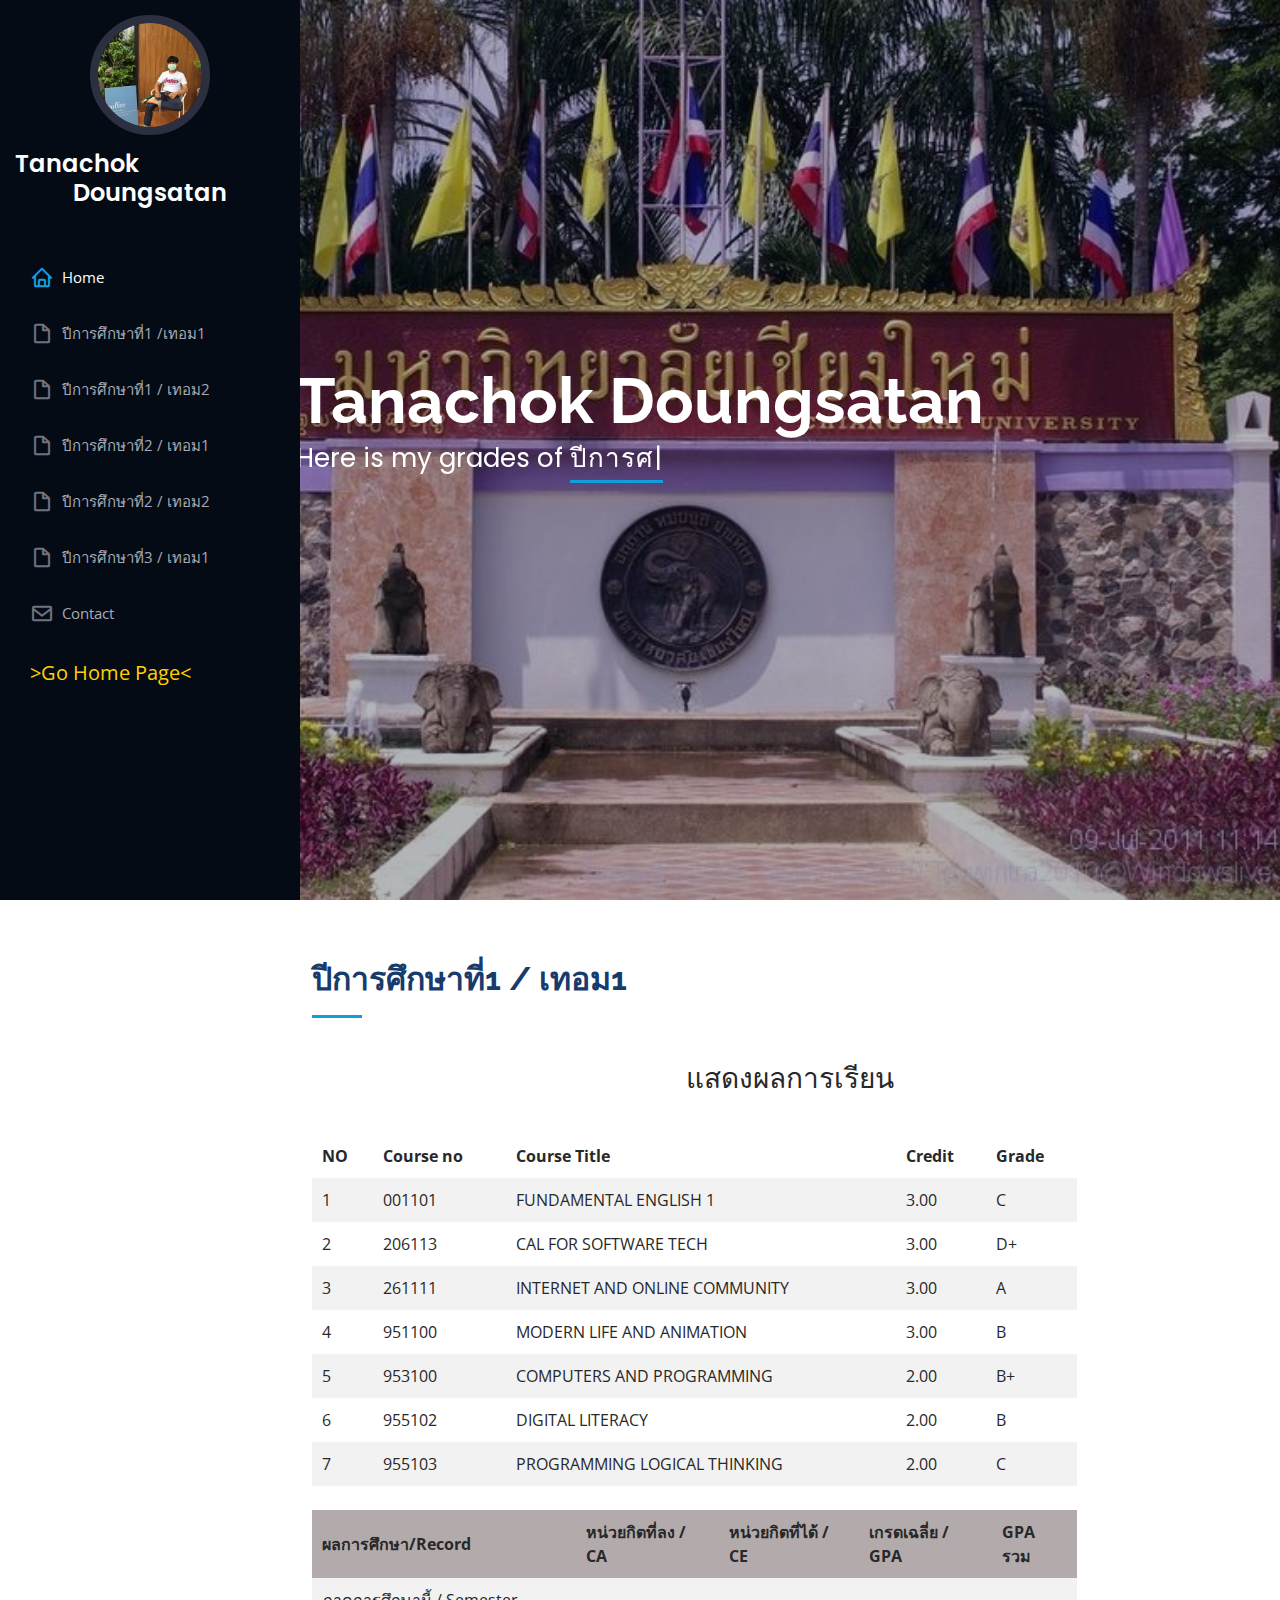
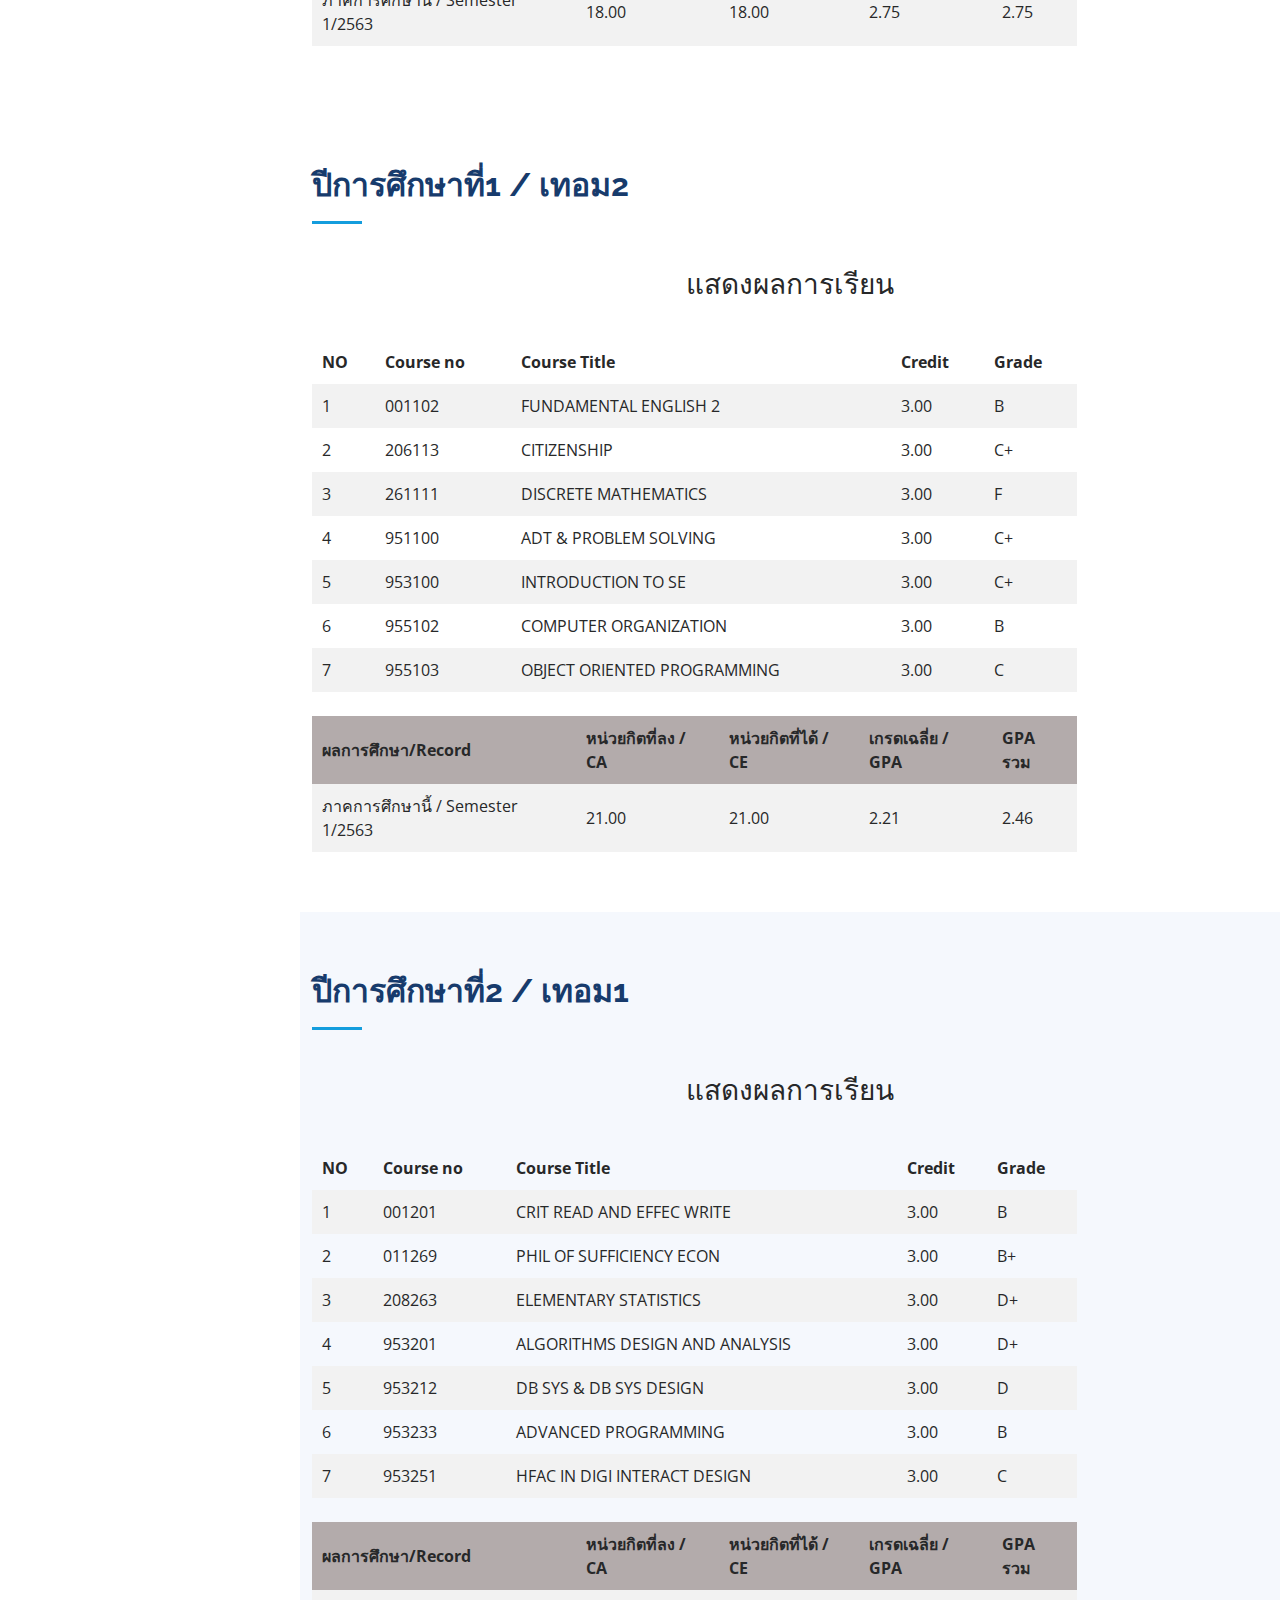
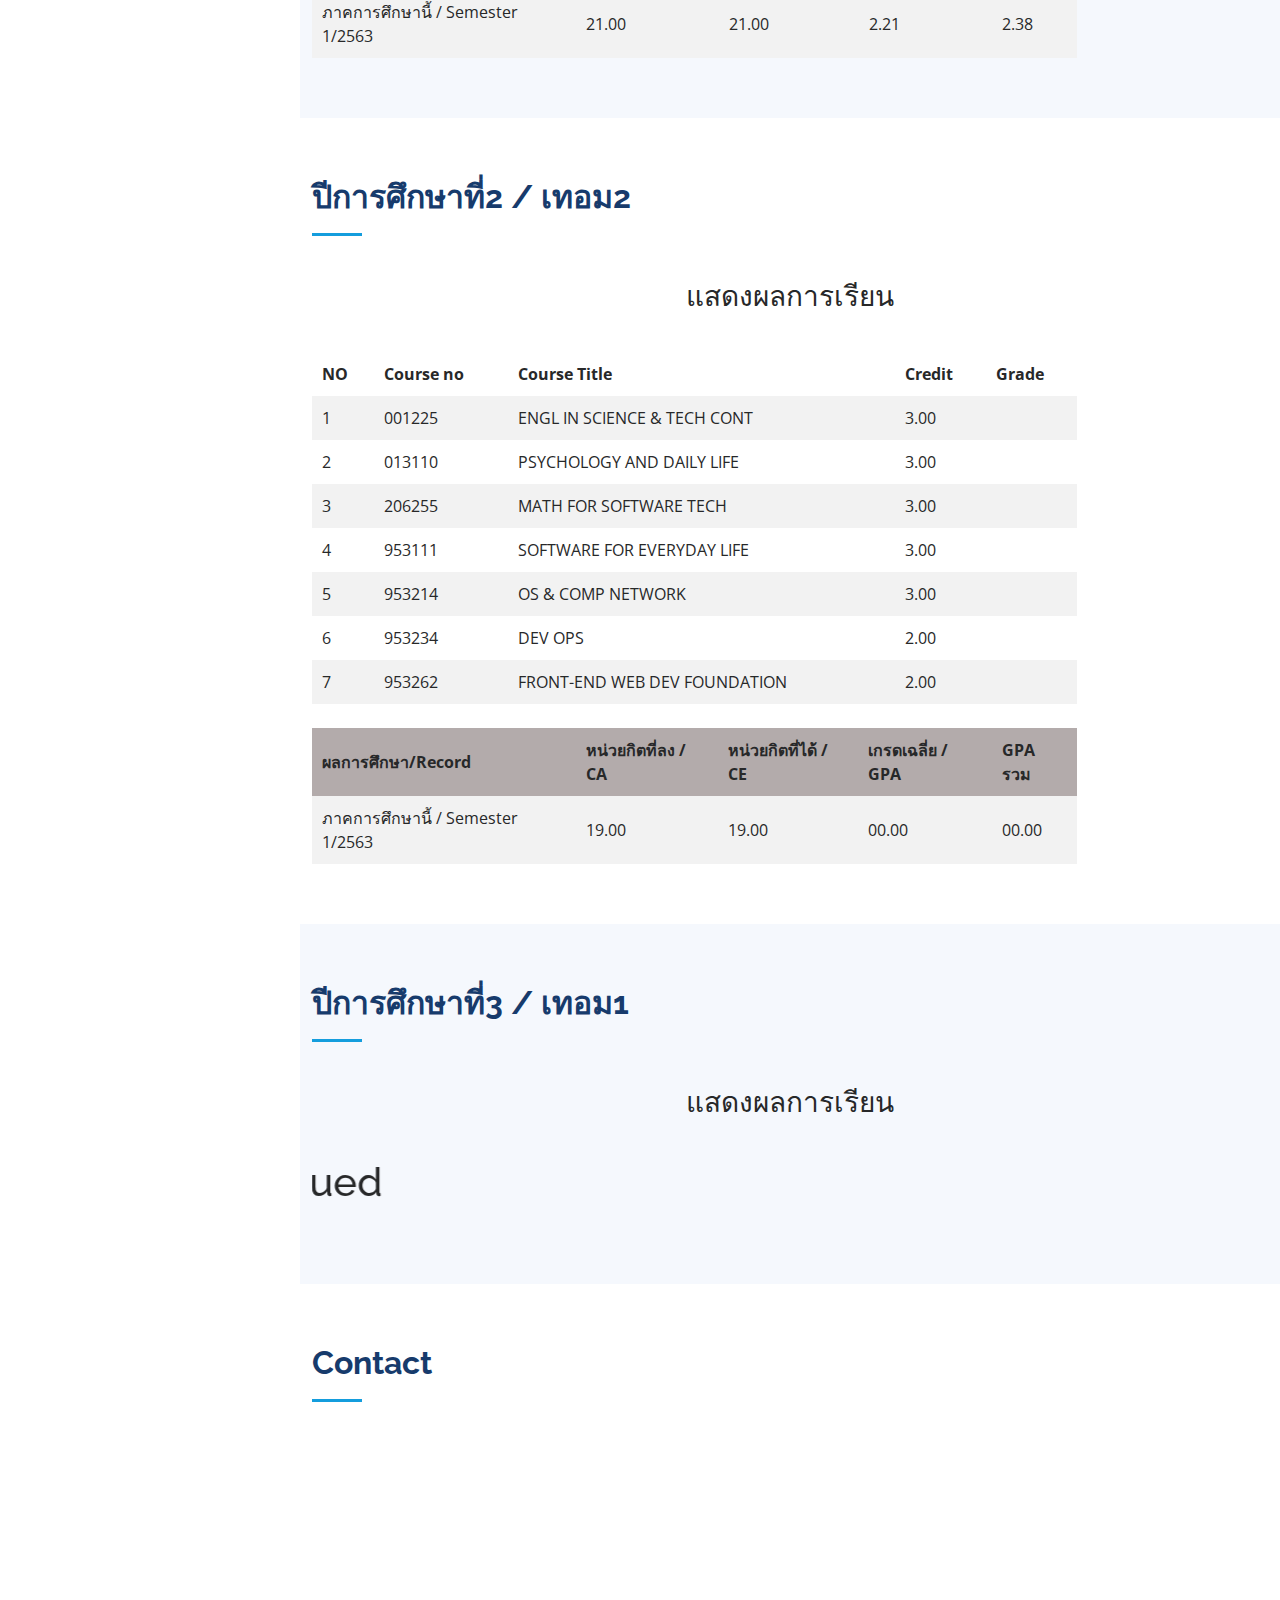
==== profile1/index.html @ 2e14b710 "add profile1" ====
<!DOCTYPE html>
<html lang="en">

<head>
  <meta charset="utf-8">
  <meta content="width=device-width, initial-scale=1.0" name="viewport">

  <title>Student grade</title>
  <meta content="" name="description">
  <meta content="" name="keywords">

  <!-- Favicons -->
  <link href="/Chiang_Mai_University.svg.png" rel="icon">
  <link href="assets/img/apple-touch-icon.png" rel="apple-touch-icon">

  <!-- Google Fonts -->
  <link href="https://fonts.googleapis.com/css?family=Open+Sans:300,300i,400,400i,600,600i,700,700i|Raleway:300,300i,400,400i,500,500i,600,600i,700,700i|Poppins:300,300i,400,400i,500,500i,600,600i,700,700i" rel="stylesheet">

  <!-- Vendor CSS Files -->
  <link href="assets/vendor/aos/aos.css" rel="stylesheet">
  <link href="assets/vendor/bootstrap/css/bootstrap.min.css" rel="stylesheet">
  <link href="assets/vendor/bootstrap-icons/bootstrap-icons.css" rel="stylesheet">
  <link href="assets/vendor/boxicons/css/boxicons.min.css" rel="stylesheet">
  <link href="assets/vendor/glightbox/css/glightbox.min.css" rel="stylesheet">
  <link href="assets/vendor/swiper/swiper-bundle.min.css" rel="stylesheet">

  <!-- Template Main CSS File -->
  <link href="assets/css/style.css" rel="stylesheet">



  
</head>

<body>


  <i class="bi bi-list mobile-nav-toggle d-xl-none"></i>

  <!-- ======= Header ======= -->
  <header id="header">
    <div class="d-flex flex-column">
      <div class="profile">
        <img src="/poom.jpeg" alt="" class="img-fluid rounded-circle">
        <h1 class="text-light"><a href="index.html">Tanachok Doungsatan</a></h1>
        <div class="social-links mt-3 text-center">
         
        </div>
      </div>

      <nav id="navbar" class="nav-menu navbar">
        <ul>
          <li><a href="#hero" class="nav-link scrollto active"><i class="bx bx-home"></i> <span>Home</span></a></li>
          <li><a href="#t1" class="nav-link scrollto"><i class="bx bx-file-blank"></i> <span>ปีการศึกษาที่1 /เทอม1 </span></a></li>
          <li><a href="#t2" class="nav-link scrollto"><i class="bx bx-file-blank"></i> <span>ปีการศึกษาที่1 / เทอม2</span></a></li>
          <li><a href="#t3" class="nav-link scrollto"><i class="bx bx-file-blank"></i> <span>ปีการศึกษาที่2 / เทอม1</span></a></li>
          <li><a href="#t4" class="nav-link scrollto"><i class="bx bx-file-blank"></i> <span>ปีการศึกษาที่2 / เทอม2</span></a></li>
          <li><a href="#t5" class="nav-link scrollto"><i class="bx bx-file-blank"></i> <span>ปีการศึกษาที่3 / เทอม1</span></a></li>

          <li><a href="#contact" class="nav-link scrollto"><i class="bx bx-envelope"></i> <span>Contact</span></a></li>
          <li><a href="/home.html" class="nav-link scrollto"></i> <span class="home">>Go Home Page< </span></a></li>

        </ul>
      </nav><!-- .nav-menu -->
    </div>
  </header><!-- End Header -->

  <!-- ======= Hero Section ======= -->
  <section id="hero" class="d-flex flex-column justify-content-center align-items-center">
    <div class="hero-container" data-aos="fade-in">

      <h1>Tanachok Doungsatan</h1>
      <p>Here is my grades of  <span class="typed" data-typed-items="ปีการศึกษาที่1 / เทอม1, ปีการศึกษาที่1 / เทอม2, ปีการศึกษาที่2 / เทอม1, ปีการศึกษาที่2 / เทอม2 , ปีการศึกษาที่3 / เทอม1"></span></p>
    </div>
  </section><!-- End Hero -->

  <main id="main">

    <!-- =======  Section ======= -->
    <section id="t1" class="about">
      <div class="container">

        <div class="section-title">
          <h2>ปีการศึกษาที่1 / เทอม1</h2>
          <br>
          <h3 class="h33" >แสดงผลการเรียน
          </h3>
        </div>

        <table>
          <tr>
            <th>NO</th>
            <th>Course no	</th>
            <th>Course Title</th>
            <th>Credit</th>
            <th>Grade</th>
          </tr>
          <tr>
            <td>1</td>
            <td>001101</td>
            <td>FUNDAMENTAL ENGLISH 1	</td>
            <td>3.00</td>
            <td>C</td>
          </tr>
          <tr>
            <td>2</td>
            <td>206113</td>
            <td>CAL FOR SOFTWARE TECH	</td>
            <td>3.00</td>
            <td>D+</td>
          </tr>
          <tr>
            <td>3</td>
            <td>261111</td>
            <td>INTERNET AND ONLINE COMMUNITY	</td>
            <td>3.00</td>
            <td>A</td>
          </tr>
          <tr>
            <td>4</td>
            <td>951100</td>
            <td>MODERN LIFE AND ANIMATION	</td>
            <td>3.00</td>
            <td>B</td>
          </tr>
          <tr>
            <td>5</td>
            <td>953100</td>
            <td>COMPUTERS AND PROGRAMMING	</td>
            <td>2.00</td>
            <td>B+</td>
          </tr>
          <tr>
            <td>6</td>
            <td>955102</td>
            <td>DIGITAL LITERACY	</td>
            <td>2.00</td>
            <td>B</td>
          </tr>
          <tr>
            <td>7</td>
            <td>955103</td>
            <td>PROGRAMMING LOGICAL THINKING	</td>
            <td>2.00</td>
            <td>C</td>
          </tr>
          
        
          </tr>
        </table>
        <br>
        <table class="table1">
          <tr class="tr1" >
          
            <th>ผลการศึกษา/Record</th>
            <th>หน่วยกิตที่ลง / CA</th>
            <th>หน่วยกิตที่ได้ / CE</th>
            <th>เกรดเฉลี่ย / GPA</th>
            <th>GPA รวม</th>
            </tr>
            <tr>
              <td>ภาคการศึกษานี้ / Semester 1/2563 </td>
              <td>18.00	</td>
              <td>18.00	</td>
              <td>2.75</td>
              <td>2.75</td>
            </tr>
        </table>
        </div>

      </div>
    </section><!-- End About Section -->

    

    

    <!-- ======= term 2 Section ======= -->
    <section id="t2" class="resume">
      <div class="container">

        
        <div class="section-title">
          <h2>ปีการศึกษาที่1 / เทอม2</h2>
          <br>
          <h3 class="h33" >แสดงผลการเรียน
          </h3>
        </div>

        <table>
          <tr>
            <th>NO</th>
            <th>Course no	</th>
            <th>Course Title</th>
            <th>Credit</th>
            <th>Grade</th>
          </tr>
          <tr>
            <td>1</td>
            <td>001102</td>
            <td>FUNDAMENTAL ENGLISH 2	</td>
            <td>3.00</td>
            <td>B</td>
          </tr>
          <tr>
            <td>2</td>
            <td>206113</td>
            <td>CITIZENSHIP</td>
            <td>3.00</td>
            <td>C+</td>
          </tr>
          <tr>
            <td>3</td>
            <td>261111</td>
            <td>DISCRETE MATHEMATICS</td>
            <td>3.00</td>
            <td>F</td>
          </tr>
          <tr>
            <td>4</td>
            <td>951100</td>
            <td>ADT & PROBLEM SOLVING	</td>
            <td>3.00</td>
            <td>C+</td>
          </tr>
          <tr>
            <td>5</td>
            <td>953100</td>
            <td>INTRODUCTION TO SE		</td>
            <td>3.00</td>
            <td>C+</td>
          </tr>
          <tr>
            <td>6</td>
            <td>955102</td>
            <td>COMPUTER ORGANIZATION		</td>
            <td>3.00</td>
            <td>B</td>
          </tr>
          <tr>
            <td>7</td>
            <td>955103</td>
            <td>OBJECT ORIENTED PROGRAMMING		</td>
            <td>3.00</td>
            <td>C</td>
          </tr>
          
        
          </tr>
        </table>
        <br>
        <table class="table1">
          <tr class="tr1" >
          
            <th>ผลการศึกษา/Record</th>
            <th>หน่วยกิตที่ลง / CA</th>
            <th>หน่วยกิตที่ได้ / CE</th>
            <th>เกรดเฉลี่ย / GPA</th>
            <th>GPA รวม</th>
            </tr>
            <tr>
              <td>ภาคการศึกษานี้ / Semester 1/2563 </td>
              <td>21.00	</td>
              <td>21.00	</td>
              <td>2.21</td>
              <td>2.46</td>
            </tr>
        </table>
        </div>

      </div>
    </section><!-- End Resume Section -->

    <!-- ======= term1/ sc2 Section ======= -->
    <section id="t3" class="portfolio section-bg">
      <div class="container">

        <div class="section-title">
          <h2>ปีการศึกษาที่2 / เทอม1</h2>
          <br>
          <h3 class="h33" >แสดงผลการเรียน
          </h3>
        </div>

        <table>
          <tr>
            <th>NO</th>
            <th>Course no	</th>
            <th>Course Title</th>
            <th>Credit</th>
            <th>Grade</th>
          </tr>
          <tr>
            <td>1</td>
            <td>001201</td>
            <td>CRIT READ AND EFFEC WRITE	</td>
            <td>3.00</td>
            <td>B</td>
          </tr>
          <tr>
            <td>2</td>
            <td>011269</td>
            <td>PHIL OF SUFFICIENCY ECON		</td>
            <td>3.00</td>
            <td>B+</td>
          </tr>
          <tr>
            <td>3</td>
            <td>208263</td>
            <td>ELEMENTARY STATISTICS		</td>
            <td>3.00</td>
            <td>D+</td>
          </tr>
          <tr>
            <td>4</td>
            <td>953201</td>
            <td>ALGORITHMS DESIGN AND ANALYSIS		</td>
            <td>3.00</td>
            <td>D+</td>
          </tr>
          <tr>
            <td>5</td>
            <td>953212</td>
            <td>DB SYS & DB SYS DESIGN	</td>
            <td>3.00</td>
            <td>D</td>
          </tr>
          <tr>
            <td>6</td>
            <td>953233</td>
            <td>ADVANCED PROGRAMMING		</td>
            <td>3.00</td>
            <td>B</td>
          </tr>
          <tr>
            <td>7</td>
            <td>953251</td>
            <td>HFAC IN DIGI INTERACT DESIGN		</td>
            <td>3.00</td>
            <td>C</td>
          </tr>
          
        
          </tr>
        </table>
        <br>
        <table class="table1">
          <tr class="tr1" >
          
            <th>ผลการศึกษา/Record</th>
            <th>หน่วยกิตที่ลง / CA</th>
            <th>หน่วยกิตที่ได้ / CE</th>
            <th>เกรดเฉลี่ย / GPA</th>
            <th>GPA รวม</th>
            </tr>
            <tr>
              <td>ภาคการศึกษานี้ / Semester 1/2563 </td>
              <td>21.00	</td>
              <td>21.00	</td>
              <td>2.21</td>
              <td>2.38</td>
            </tr>
        </table>
        </div>

      </div>
    </section><!-- End Portfolio Section -->

    <!-- ======= team2 / sc2 Section ======= -->
    <section id="t4" class="services">
      <div class="container">

        <div class="section-title">
          <h2>ปีการศึกษาที่2 / เทอม2</h2>
          <br>
          <h3 class="h33" >แสดงผลการเรียน
          </h3>
        </div>

        <table>
          <tr>
            <th>NO</th>
            <th>Course no	</th>
            <th>Course Title</th>
            <th>Credit</th>
            <th>Grade</th>
          </tr>
          <tr>
            <td>1</td>
            <td>001225</td>
            <td>ENGL IN SCIENCE & TECH CONT		</td>
            <td>3.00</td>
            <td></td>
          </tr>
          <tr>
            <td>2</td>
            <td>013110</td>
            <td>PSYCHOLOGY AND DAILY LIFE		</td>
            <td>3.00</td>
            <td></td>
          </tr>
          <tr>
            <td>3</td>
            <td>206255</td>
            <td>MATH FOR SOFTWARE TECH		</td>
            <td>3.00</td>
            <td></td>
          </tr>
          <tr>
            <td>4</td>
            <td>953111	</td>
            <td>SOFTWARE FOR EVERYDAY LIFE		</td>
            <td>3.00</td>
            <td></td>
          </tr>
          <tr>
            <td>5</td>
            <td>953214	</td>
            <td>OS & COMP NETWORK		</td>
            <td>3.00</td>
            <td></td>
          </tr>
          <tr>
            <td>6</td>
            <td>953234	</td>
            <td>DEV OPS		</td>
            <td>2.00</td>
            <td></td>
          </tr>
          <tr>
            <td>7</td>
            <td>953262</td>
            <td>FRONT-END WEB DEV FOUNDATION		</td>
            <td>2.00</td>
            <td></td>
          </tr>
          
        
          </tr>
        </table>
        <br>
        <table class="table1">
          <tr class="tr1" >
          
            <th>ผลการศึกษา/Record</th>
            <th>หน่วยกิตที่ลง / CA</th>
            <th>หน่วยกิตที่ได้ / CE</th>
            <th>เกรดเฉลี่ย / GPA</th>
            <th>GPA รวม</th>
            </tr>
            <tr>
              <td>ภาคการศึกษานี้ / Semester 1/2563 </td>
              <td>19.00	</td>
              <td>19.00	</td>
              <td>00.00</td>
              <td>00.00</td>
            </tr>
        </table>




        </div>


      </div>
    </section><!-- End Services Section -->

    <!-- ======= Testimonials Section ======= -->
    <section id="t5" class="testimonials section-bg">
      <div class="container">

        <div class="section-title">
          <h2>ปีการศึกษาที่3 / เทอม1</h2>
          <br>
          <h3 class="h33" >แสดงผลการเรียน
          </h3>
        </div>

        <h1>
          <marquee direction="right">To Be Continued</marquee> 

        </h1>




        </div>        



      </div>
    </section><!-- End Testimonials Section -->

    <!-- ======= Contact Section ======= -->
    <section id="contact" class="contact">
      <div class="container">

        <div class="section-title">
          <h2>Contact</h2>
        </div>

        <div class="row" data-aos="fade-in">

          <div class="col-lg-5 d-flex align-items-stretch">
            <div class="info">
              <div class="address">
                <i class="bi bi-geo-alt"></i>
                <h4>Location:</h4>
                <p>22 หมู่ 9 ตำบล บ้านกลาง อ.เมือง จ.ลำพูน</p>
              </div>

              <div class="email">
                <i class="bi bi-envelope"></i>
                <h4>Email:</h4>
                <p>scarmanpoom@gmail.com</p>
              </div>

              <div class="phone">
                <i class="bi bi-phone"></i>
                <h4>Call:</h4>
                <p>090-3290163</p>
             

          </div>

          <div class="col-lg-7 mt-5 mt-lg-0 d-flex align-items-stretch">
            <form action="forms/contact.php" method="post" role="form" class="php-email-form">
              <div class="row">
                <div class="form-group col-md-6">
                  <label for="name">Your Name</label>
                  <input type="text" name="name" class="form-control" id="name" required>
                </div>
                <div class="form-group col-md-6">
                  <label for="name">Your Email</label>
                  <input type="email" class="form-control" name="email" id="email" required>
                </div>
              </div>
              <div class="form-group">
                <label for="name">Subject</label>
                <input type="text" class="form-control" name="subject" id="subject" required>
              </div>
              <div class="form-group">
                <label for="name">Message</label>
                <textarea class="form-control" name="message" rows="10" required></textarea>
              </div>
              <div class="my-3">
                <div class="loading">Loading</div>
                <div class="error-message"></div>
                <div class="sent-message">Your message has been sent. Thank you!</div>
              </div>
              <div class="text-center"><button type="submit">Send Message</button></div>
            </form>
          </div>

        </div>
        </div>

      </div>
    </section><!-- End Contact Section -->

  </main><!-- End #main -->

  <!-- ======= Footer ======= -->
  <footer id="footer">
    <div class="container">
      
      
    </div>
  </footer><!-- End  Footer -->

  <a href="#" class="back-to-top d-flex align-items-center justify-content-center"><i class="bi bi-arrow-up-short"></i></a>

  <!-- Vendor JS Files -->
  <script src="assets/vendor/purecounter/purecounter.js"></script>
  <script src="assets/vendor/aos/aos.js"></script>
  <script src="assets/vendor/bootstrap/js/bootstrap.bundle.min.js"></script>
  <script src="assets/vendor/glightbox/js/glightbox.min.js"></script>
  <script src="assets/vendor/isotope-layout/isotope.pkgd.min.js"></script>
  <script src="assets/vendor/swiper/swiper-bundle.min.js"></script>
  <script src="assets/vendor/typed.js/typed.min.js"></script>
  <script src="assets/vendor/waypoints/noframework.waypoints.js"></script>
  <script src="assets/vendor/php-email-form/validate.js"></script>

  <!-- Template Main JS File -->
  <script src="assets/js/main.js"></script>

</body>

</html>
---- profile1/assets/css/style.css ----
/**
* Template Name: iPortfolio - v3.7.0
* Template URL: https://bootstrapmade.com/iportfolio-bootstrap-portfolio-websites-template/
* Author: BootstrapMade.com
* License: https://bootstrapmade.com/license/
*/

/*--------------------------------------------------------------
# General
--------------------------------------------------------------*/
body {
  font-family: "Open Sans", sans-serif;
  color: #272829;
}

a {
  color: #149ddd;
  text-decoration: none;
}

a:hover {
  color: #37b3ed;
  text-decoration: none;
}

h1, h2, h3, h4, h5, h6 {
  font-family: "Raleway", sans-serif;
}

/*--------------------------------------------------------------
# Back to top button
--------------------------------------------------------------*/
.back-to-top {
  position: fixed;
  visibility: hidden;
  opacity: 0;
  right: 15px;
  bottom: 15px;
  z-index: 996;
  background: #149ddd;
  width: 40px;
  height: 40px;
  border-radius: 50px;
  transition: all 0.4s;
}
.back-to-top i {
  font-size: 28px;
  color: #fff;
  line-height: 0;
}
.back-to-top:hover {
  background: #2eafec;
  color: #fff;
}
.back-to-top.active {
  visibility: visible;
  opacity: 1;
}

/*--------------------------------------------------------------
# Header
--------------------------------------------------------------*/
.home{
  color: rgb(255, 208, 0);
  font-size: 20px;
}
#header {
  position: fixed;
  top: 0;
  left: 0;
  bottom: 0;
  width: 300px;
  transition: all ease-in-out 0.5s;
  z-index: 9997;
  transition: all 0.5s;
  padding: 0 15px;
  background: #040b14;
  overflow-y: auto;
}
#header .profile img {
  margin: 15px auto;
  display: block;
  width: 120px;
  border: 8px solid #2c2f3f;
}
#header .profile h1 {
  font-size: 24px;
  margin: 0;
  padding: 0;
  font-weight: 600;
  -moz-text-align-last: center;
  text-align-last: center;
  font-family: "Poppins", sans-serif;
}
#header .profile h1 a, #header .profile h1 a:hover {
  color: #fff;
  text-decoration: none;
}
#header .profile .social-links a {
  font-size: 18px;
  display: inline-block;
  background: #212431;
  color: #fff;
  line-height: 1;
  padding: 8px 0;
  margin-right: 4px;
  border-radius: 50%;
  text-align: center;
  width: 36px;
  height: 36px;
  transition: 0.3s;
}
#header .profile .social-links a:hover {
  background: #149ddd;
  color: #fff;
  text-decoration: none;
}

#main {
  margin-left: 300px;
}

@media (max-width: 1199px) {
  #header {
    left: -300px;
  }

  #main {
    margin-left: 0;
  }
}
/*--------------------------------------------------------------
# Navigation Menu
--------------------------------------------------------------*/
/* Desktop Navigation */
.nav-menu {
  padding: 30px 0 0 0;
}
.nav-menu * {
  margin: 0;
  padding: 0;
  list-style: none;
}
.nav-menu > ul > li {
  position: relative;
  white-space: nowrap;
}
.nav-menu a, .nav-menu a:focus {
  display: flex;
  align-items: center;
  color: #a8a9b4;
  padding: 12px 15px;
  margin-bottom: 8px;
  transition: 0.3s;
  font-size: 15px;
}
.nav-menu a i, .nav-menu a:focus i {
  font-size: 24px;
  padding-right: 8px;
  color: #6f7180;
}
.nav-menu a:hover, .nav-menu .active, .nav-menu .active:focus, .nav-menu li:hover > a {
  text-decoration: none;
  color: #fff;
}
.nav-menu a:hover i, .nav-menu .active i, .nav-menu .active:focus i, .nav-menu li:hover > a i {
  color: #149ddd;
}

/* Mobile Navigation */
.mobile-nav-toggle {
  position: fixed;
  right: 15px;
  top: 15px;
  z-index: 9998;
  border: 0;
  font-size: 24px;
  transition: all 0.4s;
  outline: none !important;
  background-color: #149ddd;
  color: #fff;
  width: 40px;
  height: 40px;
  display: inline-flex;
  align-items: center;
  justify-content: center;
  line-height: 0;
  border-radius: 50px;
  cursor: pointer;
}

.mobile-nav-active {
  overflow: hidden;
}
.mobile-nav-active #header {
  left: 0;
}

/*--------------------------------------------------------------
# Hero Section
--------------------------------------------------------------*/
#hero {
  width: 100%;
  height: 100vh;
  background: url("/profile2/assets/img/มช.2.jpg") ;
  background-size: cover;
}
#hero:before {
  content: "";
  background: rgba(5, 13, 24, 0.3);
  position: absolute;
  bottom: 0;
  top: 0;
  left: 0;
  right: 0;
  z-index: 1;
}
#hero .hero-container {
  position: relative;
  z-index: 2;
  min-width: 300px;

}
#hero h1 {
  margin: 0 0 10px 0;
  font-size: 64px;
  font-weight: 700;
  line-height: 56px;
  color: #fff;
}
#hero p {
  color: #fff;
  margin-bottom: 50px;
  font-size: 26px;
  font-family: "Poppins", sans-serif;
}
#hero p span {
  color: #fff;
  padding-bottom: 4px;
  letter-spacing: 1px;
  border-bottom: 3px solid #149ddd;
}
@media (min-width: 1024px) {
  #hero {
    background-attachment: fixed;
  }
}
@media (max-width: 768px) {
  #hero h1 {
    font-size: 28px;
    line-height: 36px;
  }
  #hero h2 {
    font-size: 18px;
    line-height: 24px;
    margin-bottom: 30px;
  }
}

/*--------------------------------------------------------------
# Sections General
--------------------------------------------------------------*/
section {
  padding: 60px 0;
  overflow: hidden;
}

.section-bg {
  background: #f5f8fd;
}

.section-title {
  padding-bottom: 30px;
}
.section-title h2 {
  font-size: 32px;
  font-weight: bold;
  margin-bottom: 20px;
  padding-bottom: 20px;
  position: relative;
  color: #173b6c;
}
.section-title h2::after {
  content: "";
  position: absolute;
  display: block;
  width: 50px;
  height: 3px;
  background: #149ddd;
  bottom: 0;
  left: 0;
}
.section-title p {
  margin-bottom: 0;
}

/*--------------------------------------------------------------
# About
--------------------------------------------------------------*/
.h33{
  text-align: center;
}
.table1{
  border-collapse: collapse;
  width: 80%;
  
}
.tr1{
  background-color: #b3abab;
}
table {
  border-collapse: collapse;
  width: 80%;
}

th, td {
  text-align: left;
  padding: 10px;
}
tr:nth-child(even){background-color: #f2f2f2}

.about .content h3 {
  font-weight: 700;
  font-size: 26px;
  color: #173b6c;
}
.about .content ul {
  list-style: none;
  padding: 0;
}
.about .content ul li {
  margin-bottom: 20px;
  display: flex;
  align-items: center;
}
.about .content ul strong {
  margin-right: 10px;
}
.about .content ul i {
  font-size: 16px;
  margin-right: 5px;
  color: #149ddd;
  line-height: 0;
}
.about .content p:last-child {
  margin-bottom: 0;
}

/*--------------------------------------------------------------
# Facts
--------------------------------------------------------------*/
.facts {
  padding-bottom: 30px;
}
.facts .count-box {
  padding: 30px;
  width: 100%;
}
.facts .count-box i {
  display: block;
  font-size: 44px;
  color: #149ddd;
  float: left;
  line-height: 0;
}
.facts .count-box span {
  font-size: 48px;
  line-height: 40px;
  display: block;
  font-weight: 700;
  color: #050d18;
  margin-left: 60px;
}
.facts .count-box p {
  padding: 15px 0 0 0;
  margin: 0 0 0 60px;
  font-family: "Raleway", sans-serif;
  font-size: 14px;
  color: #122f57;
}
.facts .count-box a {
  font-weight: 600;
  display: block;
  margin-top: 20px;
  color: #122f57;
  font-size: 15px;
  font-family: "Poppins", sans-serif;
  transition: ease-in-out 0.3s;
}
.facts .count-box a:hover {
  color: #1f5297;
}

/*--------------------------------------------------------------
# Akills
--------------------------------------------------------------*/
.skills .progress {
  height: 60px;
  display: block;
  background: none;
  border-radius: 0;
}
.skills .progress .skill {
  padding: 0;
  margin: 0 0 6px 0;
  text-transform: uppercase;
  display: block;
  font-weight: 600;
  font-family: "Poppins", sans-serif;
  color: #050d18;
}
.skills .progress .skill .val {
  float: right;
  font-style: normal;
}
.skills .progress-bar-wrap {
  background: #dce8f8;
  height: 10px;
}
.skills .progress-bar {
  width: 1px;
  height: 10px;
  transition: 0.9s;
  background-color: #149ddd;
}

/*--------------------------------------------------------------
# Resume
--------------------------------------------------------------*/
.resume .resume-title {
  font-size: 26px;
  font-weight: 700;
  margin-top: 20px;
  margin-bottom: 20px;
  color: #050d18;
}
.resume .resume-item {
  padding: 0 0 20px 20px;
  margin-top: -2px;
  border-left: 2px solid #1f5297;
  position: relative;
}
.resume .resume-item h4 {
  line-height: 18px;
  font-size: 18px;
  font-weight: 600;
  text-transform: uppercase;
  font-family: "Poppins", sans-serif;
  color: #050d18;
  margin-bottom: 10px;
}
.resume .resume-item h5 {
  font-size: 16px;
  background: #e4edf9;
  padding: 5px 15px;
  display: inline-block;
  font-weight: 600;
  margin-bottom: 10px;
}
.resume .resume-item ul {
  padding-left: 20px;
}
.resume .resume-item ul li {
  padding-bottom: 10px;
}
.resume .resume-item:last-child {
  padding-bottom: 0;
}
.resume .resume-item::before {
  content: "";
  position: absolute;
  width: 16px;
  height: 16px;
  border-radius: 50px;
  left: -9px;
  top: 0;
  background: #fff;
  border: 2px solid #1f5297;
}

/*--------------------------------------------------------------
# Portfolio
--------------------------------------------------------------*/
.portfolio .portfolio-item {
  margin-bottom: 30px;
}
.portfolio #portfolio-flters {
  padding: 0;
  margin: 0 auto 35px auto;
  list-style: none;
  text-align: center;
  background: #fff;
  border-radius: 50px;
  padding: 2px 15px;
}
.portfolio #portfolio-flters li {
  cursor: pointer;
  display: inline-block;
  padding: 10px 15px 8px 15px;
  font-size: 14px;
  font-weight: 600;
  line-height: 1;
  text-transform: uppercase;
  color: #272829;
  margin-bottom: 5px;
  transition: all 0.3s ease-in-out;
}
.portfolio #portfolio-flters li:hover, .portfolio #portfolio-flters li.filter-active {
  color: #149ddd;
}
.portfolio #portfolio-flters li:last-child {
  margin-right: 0;
}
.portfolio .portfolio-wrap {
  transition: 0.3s;
  position: relative;
  overflow: hidden;
  z-index: 1;
}
.portfolio .portfolio-wrap::before {
  content: "";
  background: rgba(255, 255, 255, 0.5);
  position: absolute;
  left: 0;
  right: 0;
  top: 0;
  bottom: 0;
  transition: all ease-in-out 0.3s;
  z-index: 2;
  opacity: 0;
}
.portfolio .portfolio-wrap .portfolio-links {
  opacity: 1;
  left: 0;
  right: 0;
  bottom: -60px;
  z-index: 3;
  position: absolute;
  transition: all ease-in-out 0.3s;
  display: flex;
  justify-content: center;
}
.portfolio .portfolio-wrap .portfolio-links a {
  color: #fff;
  font-size: 28px;
  text-align: center;
  background: rgba(20, 157, 221, 0.75);
  transition: 0.3s;
  width: 50%;
}
.portfolio .portfolio-wrap .portfolio-links a:hover {
  background: rgba(20, 157, 221, 0.95);
}
.portfolio .portfolio-wrap .portfolio-links a + a {
  border-left: 1px solid #37b3ed;
}
.portfolio .portfolio-wrap:hover::before {
  top: 0;
  left: 0;
  right: 0;
  bottom: 0;
  opacity: 1;
}
.portfolio .portfolio-wrap:hover .portfolio-links {
  opacity: 1;
  bottom: 0;
}

/*--------------------------------------------------------------
# Portfolio Details
--------------------------------------------------------------*/
.portfolio-details {
  padding-top: 40px;
}
.portfolio-details .portfolio-details-slider img {
  width: 100%;
}
.portfolio-details .portfolio-details-slider .swiper-pagination {
  margin-top: 20px;
  position: relative;
}
.portfolio-details .portfolio-details-slider .swiper-pagination .swiper-pagination-bullet {
  width: 12px;
  height: 12px;
  background-color: #fff;
  opacity: 1;
  border: 1px solid #149ddd;
}
.portfolio-details .portfolio-details-slider .swiper-pagination .swiper-pagination-bullet-active {
  background-color: #149ddd;
}
.portfolio-details .portfolio-info {
  padding: 30px;
  box-shadow: 0px 0 30px rgba(5, 13, 24, 0.08);
}
.portfolio-details .portfolio-info h3 {
  font-size: 22px;
  font-weight: 700;
  margin-bottom: 20px;
  padding-bottom: 20px;
  border-bottom: 1px solid #eee;
}
.portfolio-details .portfolio-info ul {
  list-style: none;
  padding: 0;
  font-size: 15px;
}
.portfolio-details .portfolio-info ul li + li {
  margin-top: 10px;
}
.portfolio-details .portfolio-description {
  padding-top: 30px;
}
.portfolio-details .portfolio-description h2 {
  font-size: 26px;
  font-weight: 700;
  margin-bottom: 20px;
}
.portfolio-details .portfolio-description p {
  padding: 0;
}

/*--------------------------------------------------------------
# Services
--------------------------------------------------------------*/
.services .icon-box {
  margin-bottom: 20px;
}
.services .icon {
  float: left;
  display: flex;
  align-items: center;
  justify-content: center;
  width: 54px;
  height: 54px;
  background: #149ddd;
  border-radius: 50%;
  transition: 0.5s;
  border: 1px solid #149ddd;
}
.services .icon i {
  color: #fff;
  font-size: 24px;
  line-height: 0;
}
.services .icon-box:hover .icon {
  background: #fff;
}
.services .icon-box:hover .icon i {
  color: #149ddd;
}
.services .title {
  margin-left: 80px;
  font-weight: 700;
  margin-bottom: 15px;
  font-size: 18px;
}
.services .title a {
  color: #343a40;
}
.services .title a:hover {
  color: #149ddd;
}
.services .description {
  margin-left: 80px;
  line-height: 24px;
  font-size: 14px;
}

/*--------------------------------------------------------------
# Testimonials
--------------------------------------------------------------*/
.testimonials .testimonials-carousel, .testimonials .testimonials-slider {
  overflow: hidden;
}
.testimonials .testimonial-item {
  box-sizing: content-box;
  text-align: center;
  min-height: 320px;
}
.testimonials .testimonial-item .testimonial-img {
  width: 90px;
  border-radius: 50%;
  margin: 0 auto;
}
.testimonials .testimonial-item h3 {
  font-size: 18px;
  font-weight: bold;
  margin: 10px 0 5px 0;
  color: #111;
}
.testimonials .testimonial-item h4 {
  font-size: 14px;
  color: #999;
  margin: 0;
}
.testimonials .testimonial-item .quote-icon-left, .testimonials .testimonial-item .quote-icon-right {
  color: #c3e8fa;
  font-size: 26px;
}
.testimonials .testimonial-item .quote-icon-left {
  display: inline-block;
  left: -5px;
  position: relative;
}
.testimonials .testimonial-item .quote-icon-right {
  display: inline-block;
  right: -5px;
  position: relative;
  top: 10px;
}
.testimonials .testimonial-item p {
  font-style: italic;
  margin: 0 15px 15px 15px;
  padding: 20px;
  background: #fff;
  position: relative;
  margin-bottom: 35px;
  border-radius: 6px;
  box-shadow: 0px 2px 15px rgba(0, 0, 0, 0.1);
}
.testimonials .testimonial-item p::after {
  content: "";
  width: 0;
  height: 0;
  border-top: 20px solid #fff;
  border-right: 20px solid transparent;
  border-left: 20px solid transparent;
  position: absolute;
  bottom: -20px;
  left: calc(50% - 20px);
}
.testimonials .swiper-pagination {
  margin-top: 20px;
  position: relative;
}
.testimonials .swiper-pagination .swiper-pagination-bullet {
  width: 12px;
  height: 12px;
  background-color: #fff;
  opacity: 1;
  border: 1px solid #149ddd;
}
.testimonials .swiper-pagination .swiper-pagination-bullet-active {
  background-color: #149ddd;
}

/*--------------------------------------------------------------
# Contact
--------------------------------------------------------------*/
.contact {
  padding-bottom: 130px;
}
.contact .info {
  padding: 30px;
  background: #fff;
  width: 100%;
  box-shadow: 0 0 24px 0 rgba(0, 0, 0, 0.12);
}
.contact .info i {
  font-size: 20px;
  color: #149ddd;
  float: left;
  width: 44px;
  height: 44px;
  background: #dff3fc;
  display: flex;
  justify-content: center;
  align-items: center;
  border-radius: 50px;
  transition: all 0.3s ease-in-out;
}
.contact .info h4 {
  padding: 0 0 0 60px;
  font-size: 22px;
  font-weight: 600;
  margin-bottom: 5px;
  color: #050d18;
}
.contact .info p {
  padding: 0 0 10px 60px;
  margin-bottom: 20px;
  font-size: 14px;
  color: #173b6c;
}
.contact .info .email p {
  padding-top: 5px;
}
.contact .info .social-links {
  padding-left: 60px;
}
.contact .info .social-links a {
  font-size: 18px;
  display: inline-block;
  background: #333;
  color: #fff;
  line-height: 1;
  padding: 8px 0;
  border-radius: 50%;
  text-align: center;
  width: 36px;
  height: 36px;
  transition: 0.3s;
  margin-right: 10px;
}
.contact .info .social-links a:hover {
  background: #149ddd;
  color: #fff;
}
.contact .info .email:hover i, .contact .info .address:hover i, .contact .info .phone:hover i {
  background: #149ddd;
  color: #fff;
}
.contact .php-email-form {
  width: 100%;
  padding: 30px;
  background: #fff;
  box-shadow: 0 0 24px 0 rgba(0, 0, 0, 0.12);
}
.contact .php-email-form .form-group {
  padding-bottom: 8px;
}
.contact .php-email-form .validate {
  display: none;
  color: red;
  margin: 0 0 15px 0;
  font-weight: 400;
  font-size: 13px;
}
.contact .php-email-form .error-message {
  display: none;
  color: #fff;
  background: #ed3c0d;
  text-align: left;
  padding: 15px;
  font-weight: 600;
}
.contact .php-email-form .error-message br + br {
  margin-top: 25px;
}
.contact .php-email-form .sent-message {
  display: none;
  color: #fff;
  background: #18d26e;
  text-align: center;
  padding: 15px;
  font-weight: 600;
}
.contact .php-email-form .loading {
  display: none;
  background: #fff;
  text-align: center;
  padding: 15px;
}
.contact .php-email-form .loading:before {
  content: "";
  display: inline-block;
  border-radius: 50%;
  width: 24px;
  height: 24px;
  margin: 0 10px -6px 0;
  border: 3px solid #18d26e;
  border-top-color: #eee;
  -webkit-animation: animate-loading 1s linear infinite;
  animation: animate-loading 1s linear infinite;
}
.contact .php-email-form .form-group {
  margin-bottom: 15px;
}
.contact .php-email-form label {
  padding-bottom: 8px;
}
.contact .php-email-form input, .contact .php-email-form textarea {
  border-radius: 0;
  box-shadow: none;
  font-size: 14px;
}
.contact .php-email-form input {
  height: 44px;
}
.contact .php-email-form textarea {
  padding: 10px 15px;
}
.contact .php-email-form button[type=submit] {
  background: #149ddd;
  border: 0;
  padding: 10px 24px;
  color: #fff;
  transition: 0.4s;
  border-radius: 4px;
}
.contact .php-email-form button[type=submit]:hover {
  background: #37b3ed;
}
@-webkit-keyframes animate-loading {
  0% {
    transform: rotate(0deg);
  }
  100% {
    transform: rotate(360deg);
  }
}
@keyframes animate-loading {
  0% {
    transform: rotate(0deg);
  }
  100% {
    transform: rotate(360deg);
  }
}

/*--------------------------------------------------------------
# Breadcrumbs
--------------------------------------------------------------*/
.breadcrumbs {
  padding: 20px 0;
  background: #f9f9f9;
}
.breadcrumbs h2 {
  font-size: 26px;
  font-weight: 300;
}
.breadcrumbs ol {
  display: flex;
  flex-wrap: wrap;
  list-style: none;
  padding: 0;
  margin: 0;
  font-size: 15px;
}
.breadcrumbs ol li + li {
  padding-left: 10px;
}
.breadcrumbs ol li + li::before {
  display: inline-block;
  padding-right: 10px;
  color: #0e2442;
  content: "/";
}
@media (max-width: 768px) {
  .breadcrumbs .d-flex {
    display: block !important;
  }
  .breadcrumbs ol {
    display: block;
  }
  .breadcrumbs ol li {
    display: inline-block;
  }
}

/*--------------------------------------------------------------
# Footer
--------------------------------------------------------------*/
#footer {
  padding: 15px;
  color: #f4f6fd;
  font-size: 14px;
  position: fixed;
  left: 0;
  bottom: 0;
  width: 300px;
  z-index: 9999;
  background: #040b14;
}
#footer .copyright {
  text-align: center;
}
#footer .credits {
  padding-top: 5px;
  text-align: center;
  font-size: 13px;
  color: #eaebf0;
}
@media (max-width: 1199px) {
  #footer {
    position: static;
    width: auto;
    padding-right: 20px 15px;
  }
}
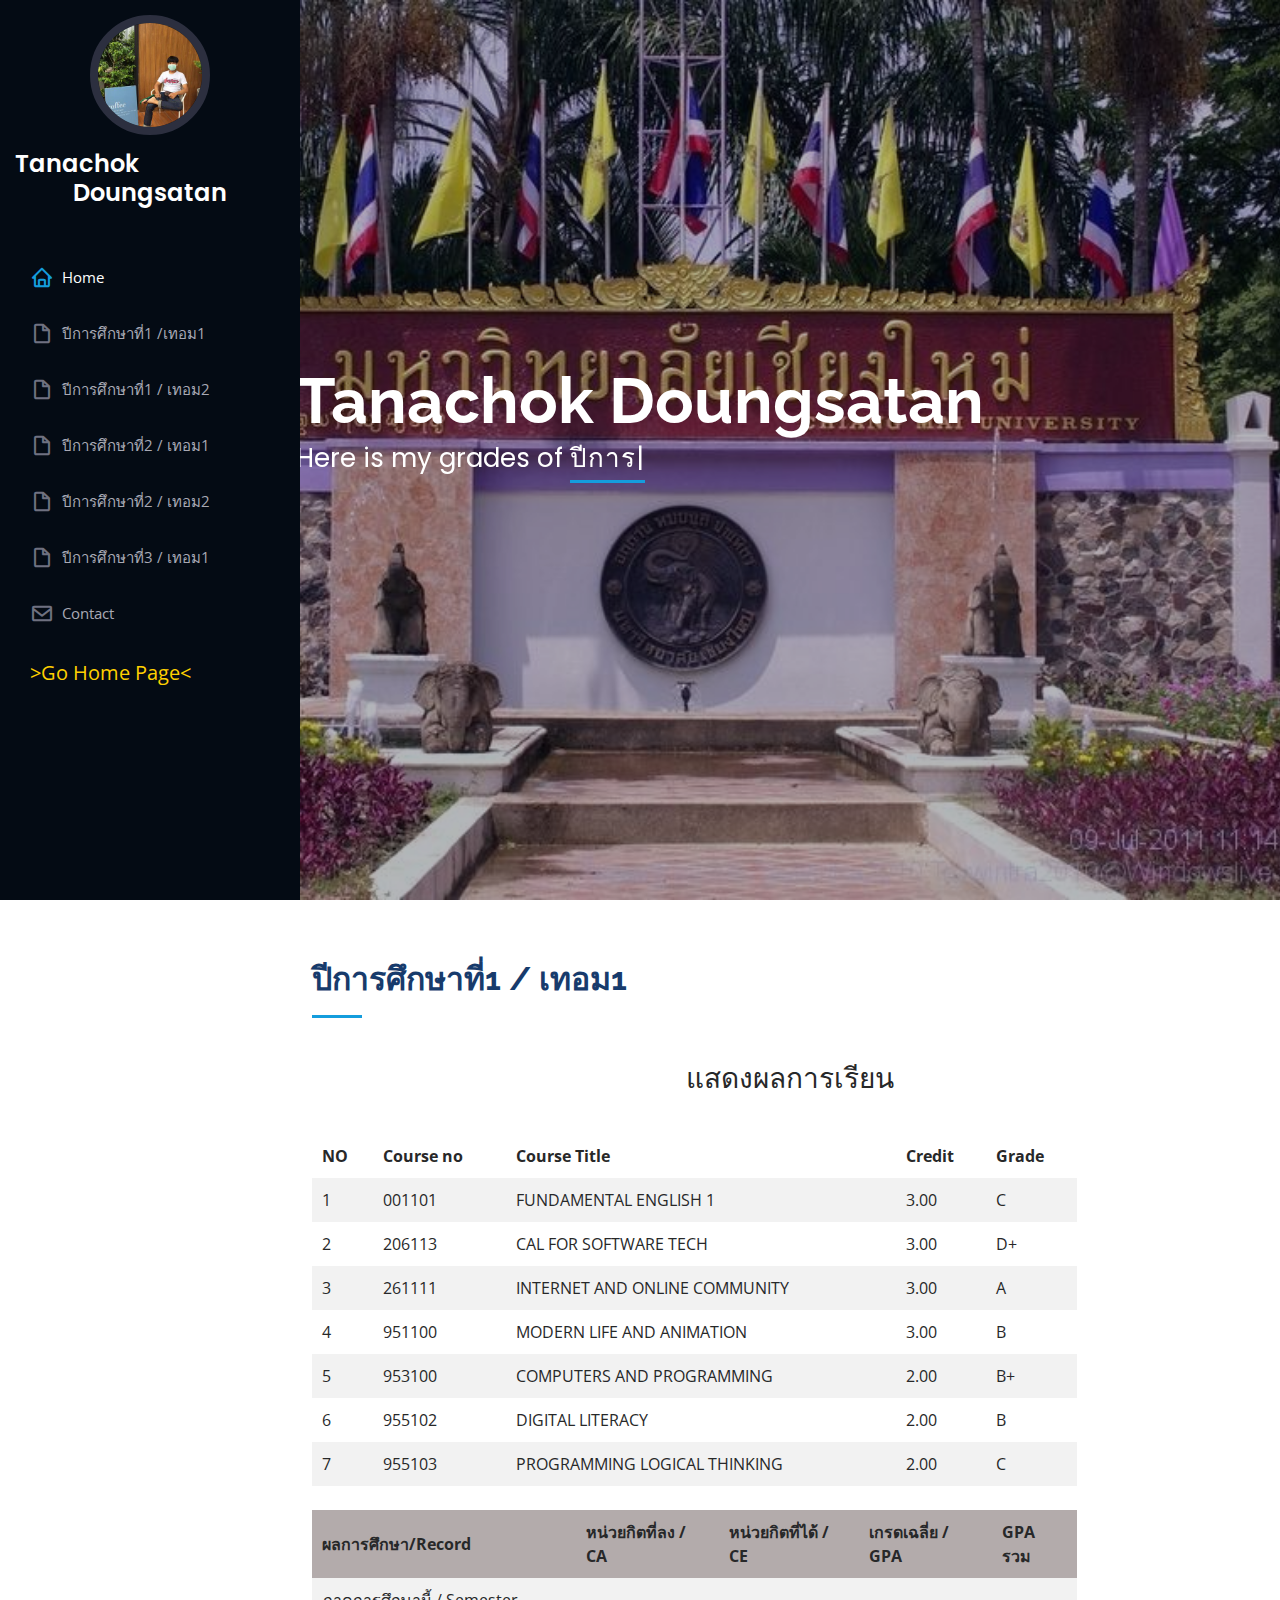
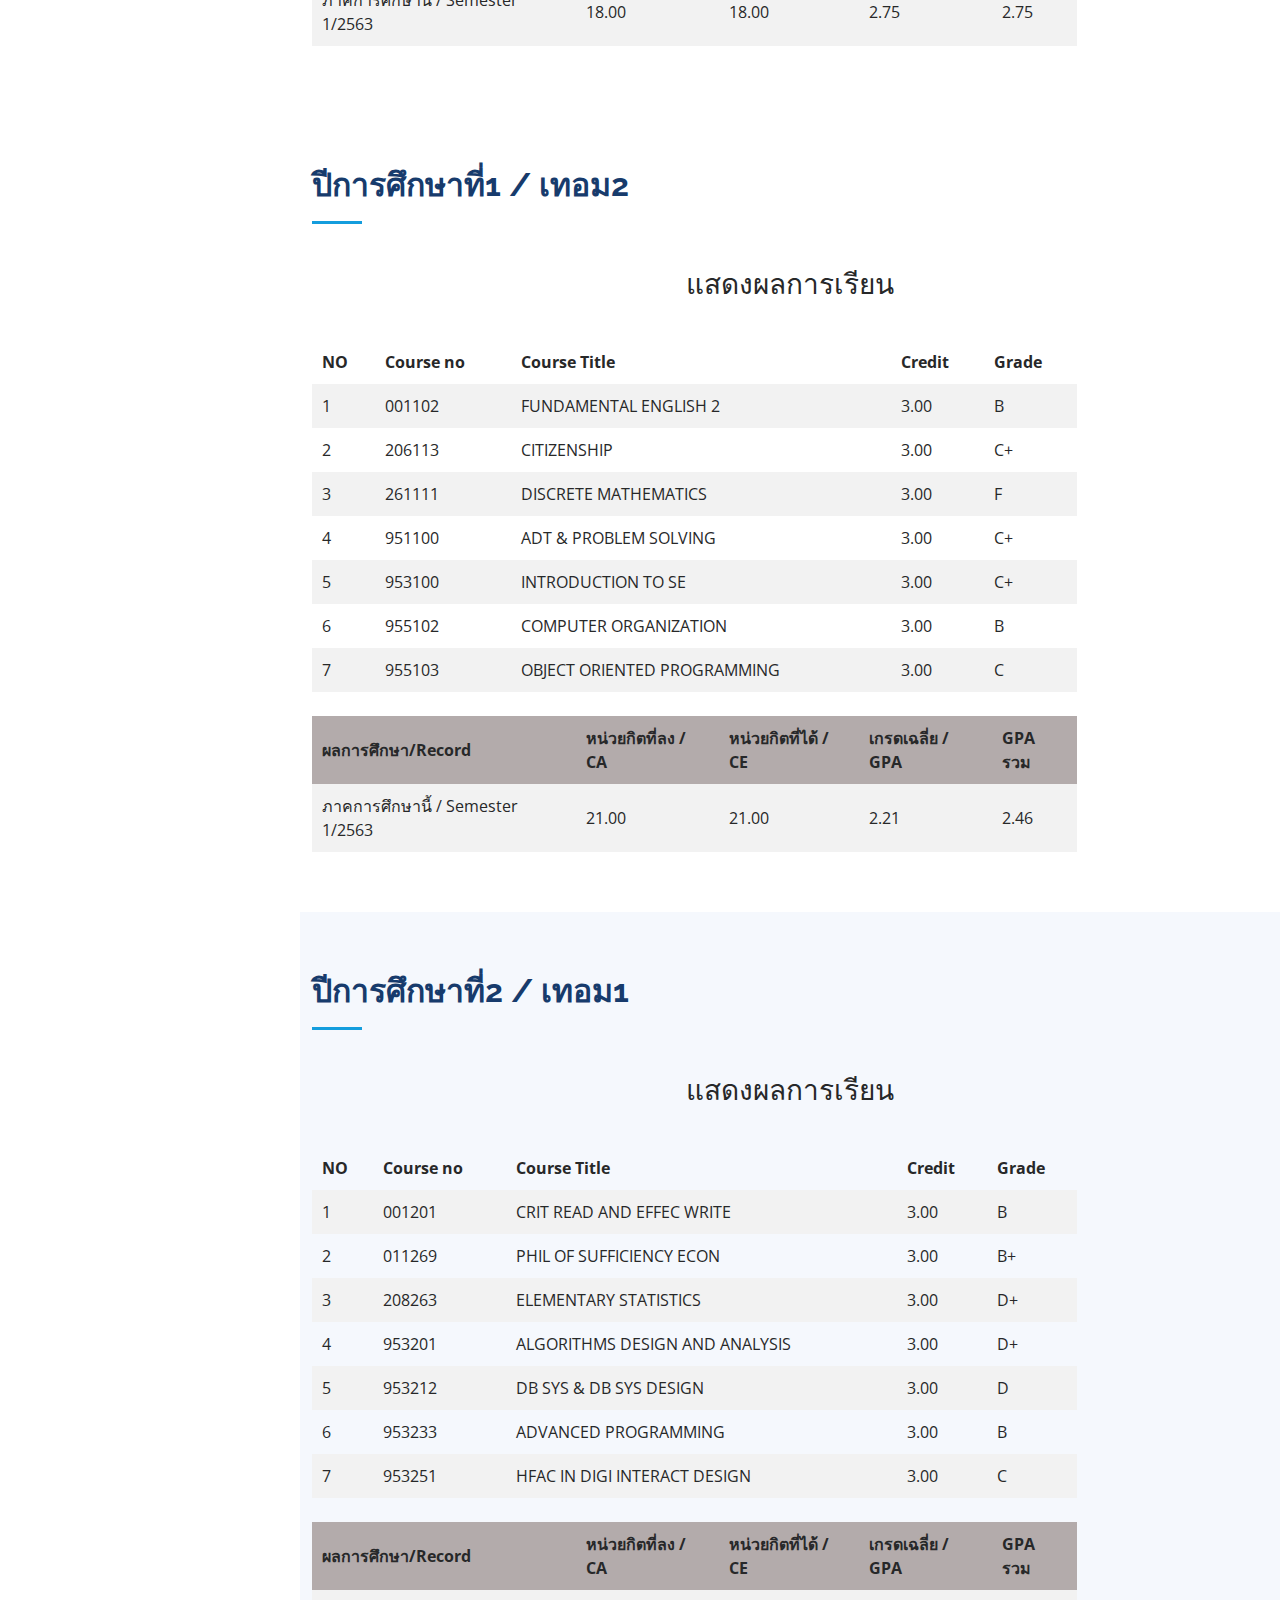
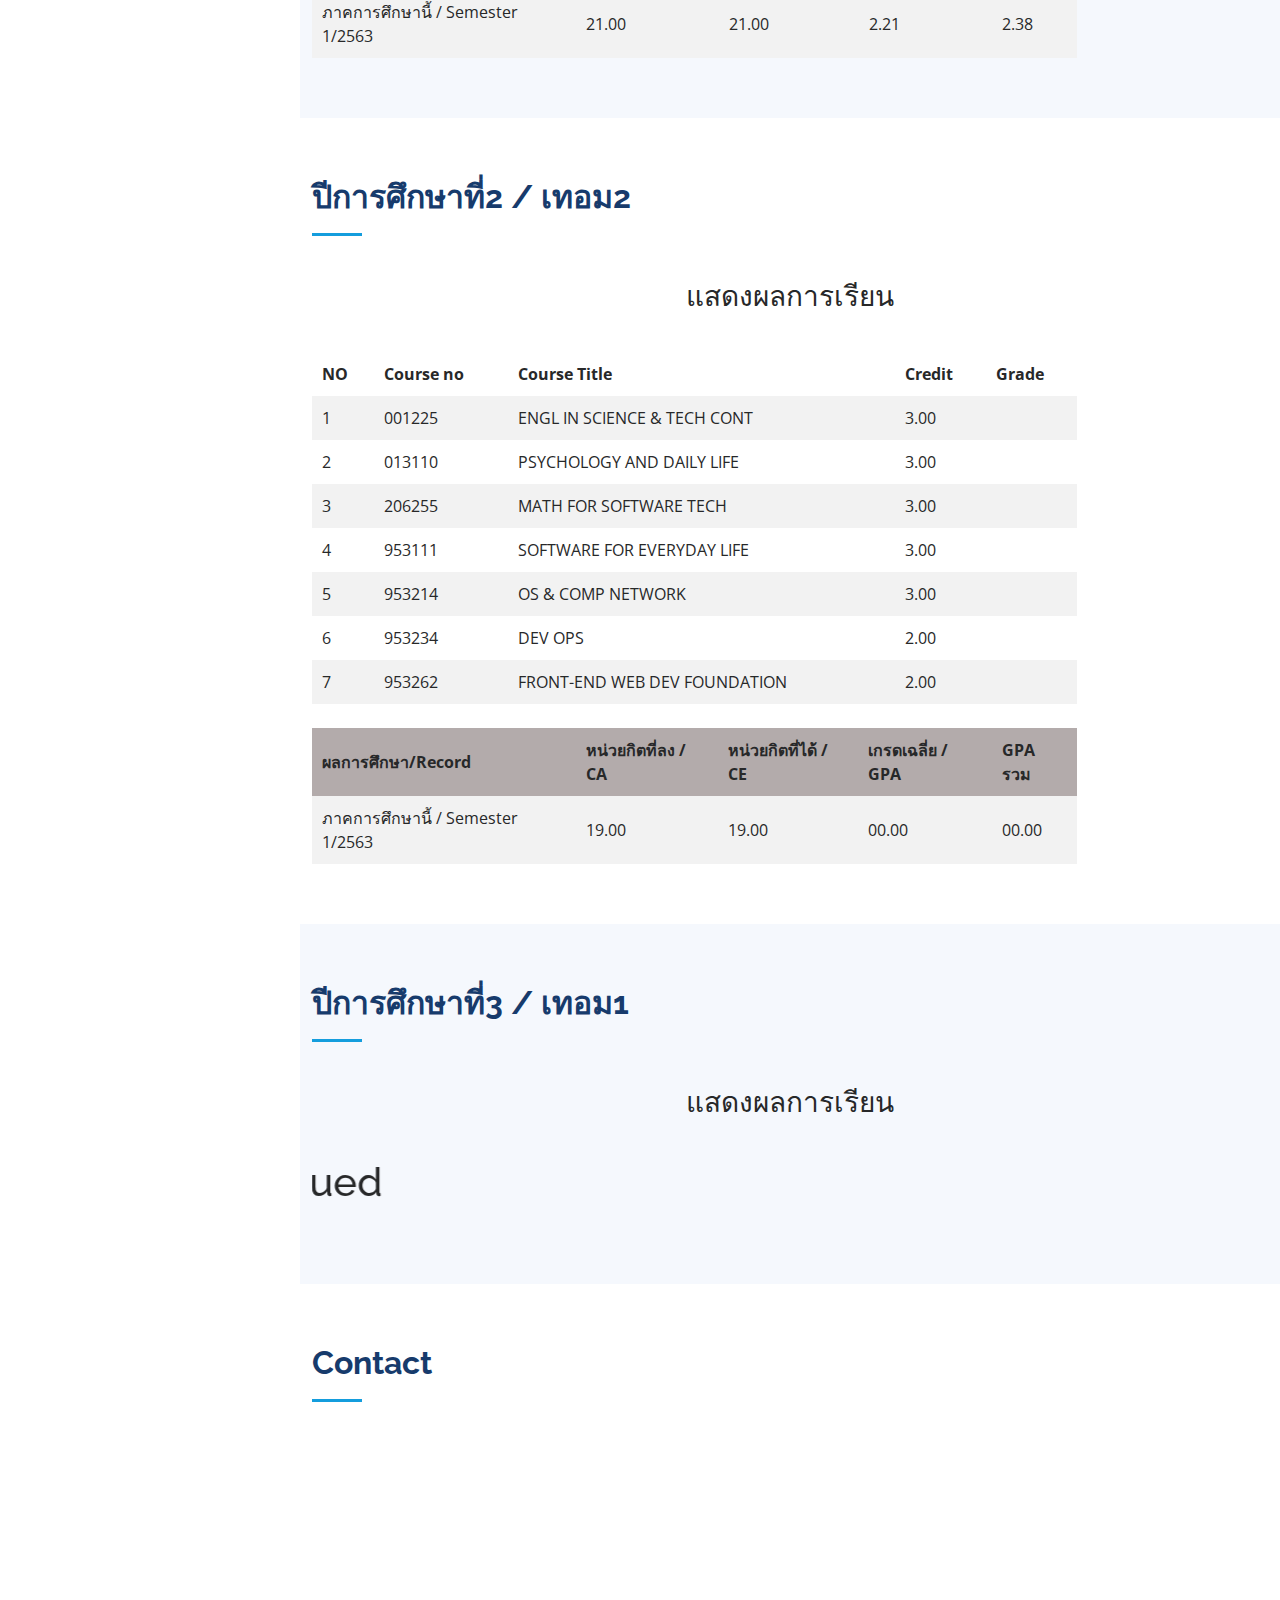
==== commit 98695378: "fix v 2" ====
--- a/profile1/index.html
+++ b/profile1/index.html
@@ -58,7 +58,7 @@
           <li><a href="#t5" class="nav-link scrollto"><i class="bx bx-file-blank"></i> <span>ปีการศึกษาที่3 / เทอม1</span></a></li>
 
           <li><a href="#contact" class="nav-link scrollto"><i class="bx bx-envelope"></i> <span>Contact</span></a></li>
-          <li><a href="/home.html" class="nav-link scrollto"></i> <span class="home">>Go Home Page< </span></a></li>
+          <li><a href="/index.html" class="nav-link scrollto"></i> <span class="home">>Go Home Page< </span></a></li>
 
         </ul>
       </nav><!-- .nav-menu -->
--- a/profile1/assets/css/style.css
+++ b/profile1/assets/css/style.css
@@ -1,9 +1,4 @@
-/**
-* Template Name: iPortfolio - v3.7.0
-* Template URL: https://bootstrapmade.com/iportfolio-bootstrap-portfolio-websites-template/
-* Author: BootstrapMade.com
-* License: https://bootstrapmade.com/license/
-*/
+
 
 /*--------------------------------------------------------------
 # General
@@ -346,404 +341,9 @@
   margin-bottom: 0;
 }
 
-/*--------------------------------------------------------------
-# Facts
---------------------------------------------------------------*/
-.facts {
-  padding-bottom: 30px;
-}
-.facts .count-box {
-  padding: 30px;
-  width: 100%;
-}
-.facts .count-box i {
-  display: block;
-  font-size: 44px;
-  color: #149ddd;
-  float: left;
-  line-height: 0;
-}
-.facts .count-box span {
-  font-size: 48px;
-  line-height: 40px;
-  display: block;
-  font-weight: 700;
-  color: #050d18;
-  margin-left: 60px;
-}
-.facts .count-box p {
-  padding: 15px 0 0 0;
-  margin: 0 0 0 60px;
-  font-family: "Raleway", sans-serif;
-  font-size: 14px;
-  color: #122f57;
-}
-.facts .count-box a {
-  font-weight: 600;
-  display: block;
-  margin-top: 20px;
-  color: #122f57;
-  font-size: 15px;
-  font-family: "Poppins", sans-serif;
-  transition: ease-in-out 0.3s;
-}
-.facts .count-box a:hover {
-  color: #1f5297;
-}
-
-/*--------------------------------------------------------------
-# Akills
---------------------------------------------------------------*/
-.skills .progress {
-  height: 60px;
-  display: block;
-  background: none;
-  border-radius: 0;
-}
-.skills .progress .skill {
-  padding: 0;
-  margin: 0 0 6px 0;
-  text-transform: uppercase;
-  display: block;
-  font-weight: 600;
-  font-family: "Poppins", sans-serif;
-  color: #050d18;
-}
-.skills .progress .skill .val {
-  float: right;
-  font-style: normal;
-}
-.skills .progress-bar-wrap {
-  background: #dce8f8;
-  height: 10px;
-}
-.skills .progress-bar {
-  width: 1px;
-  height: 10px;
-  transition: 0.9s;
-  background-color: #149ddd;
-}
-
-/*--------------------------------------------------------------
-# Resume
---------------------------------------------------------------*/
-.resume .resume-title {
-  font-size: 26px;
-  font-weight: 700;
-  margin-top: 20px;
-  margin-bottom: 20px;
-  color: #050d18;
-}
-.resume .resume-item {
-  padding: 0 0 20px 20px;
-  margin-top: -2px;
-  border-left: 2px solid #1f5297;
-  position: relative;
-}
-.resume .resume-item h4 {
-  line-height: 18px;
-  font-size: 18px;
-  font-weight: 600;
-  text-transform: uppercase;
-  font-family: "Poppins", sans-serif;
-  color: #050d18;
-  margin-bottom: 10px;
-}
-.resume .resume-item h5 {
-  font-size: 16px;
-  background: #e4edf9;
-  padding: 5px 15px;
-  display: inline-block;
-  font-weight: 600;
-  margin-bottom: 10px;
-}
-.resume .resume-item ul {
-  padding-left: 20px;
-}
-.resume .resume-item ul li {
-  padding-bottom: 10px;
-}
-.resume .resume-item:last-child {
-  padding-bottom: 0;
-}
-.resume .resume-item::before {
-  content: "";
-  position: absolute;
-  width: 16px;
-  height: 16px;
-  border-radius: 50px;
-  left: -9px;
-  top: 0;
-  background: #fff;
-  border: 2px solid #1f5297;
-}
-
-/*--------------------------------------------------------------
-# Portfolio
---------------------------------------------------------------*/
-.portfolio .portfolio-item {
-  margin-bottom: 30px;
-}
-.portfolio #portfolio-flters {
-  padding: 0;
-  margin: 0 auto 35px auto;
-  list-style: none;
-  text-align: center;
-  background: #fff;
-  border-radius: 50px;
-  padding: 2px 15px;
-}
-.portfolio #portfolio-flters li {
-  cursor: pointer;
-  display: inline-block;
-  padding: 10px 15px 8px 15px;
-  font-size: 14px;
-  font-weight: 600;
-  line-height: 1;
-  text-transform: uppercase;
-  color: #272829;
-  margin-bottom: 5px;
-  transition: all 0.3s ease-in-out;
-}
-.portfolio #portfolio-flters li:hover, .portfolio #portfolio-flters li.filter-active {
-  color: #149ddd;
-}
-.portfolio #portfolio-flters li:last-child {
-  margin-right: 0;
-}
-.portfolio .portfolio-wrap {
-  transition: 0.3s;
-  position: relative;
-  overflow: hidden;
-  z-index: 1;
-}
-.portfolio .portfolio-wrap::before {
-  content: "";
-  background: rgba(255, 255, 255, 0.5);
-  position: absolute;
-  left: 0;
-  right: 0;
-  top: 0;
-  bottom: 0;
-  transition: all ease-in-out 0.3s;
-  z-index: 2;
-  opacity: 0;
-}
-.portfolio .portfolio-wrap .portfolio-links {
-  opacity: 1;
-  left: 0;
-  right: 0;
-  bottom: -60px;
-  z-index: 3;
-  position: absolute;
-  transition: all ease-in-out 0.3s;
-  display: flex;
-  justify-content: center;
-}
-.portfolio .portfolio-wrap .portfolio-links a {
-  color: #fff;
-  font-size: 28px;
-  text-align: center;
-  background: rgba(20, 157, 221, 0.75);
-  transition: 0.3s;
-  width: 50%;
-}
-.portfolio .portfolio-wrap .portfolio-links a:hover {
-  background: rgba(20, 157, 221, 0.95);
-}
-.portfolio .portfolio-wrap .portfolio-links a + a {
-  border-left: 1px solid #37b3ed;
-}
-.portfolio .portfolio-wrap:hover::before {
-  top: 0;
-  left: 0;
-  right: 0;
-  bottom: 0;
-  opacity: 1;
-}
-.portfolio .portfolio-wrap:hover .portfolio-links {
-  opacity: 1;
-  bottom: 0;
-}
-
-/*--------------------------------------------------------------
-# Portfolio Details
---------------------------------------------------------------*/
-.portfolio-details {
-  padding-top: 40px;
-}
-.portfolio-details .portfolio-details-slider img {
-  width: 100%;
-}
-.portfolio-details .portfolio-details-slider .swiper-pagination {
-  margin-top: 20px;
-  position: relative;
-}
-.portfolio-details .portfolio-details-slider .swiper-pagination .swiper-pagination-bullet {
-  width: 12px;
-  height: 12px;
-  background-color: #fff;
-  opacity: 1;
-  border: 1px solid #149ddd;
-}
-.portfolio-details .portfolio-details-slider .swiper-pagination .swiper-pagination-bullet-active {
-  background-color: #149ddd;
-}
-.portfolio-details .portfolio-info {
-  padding: 30px;
-  box-shadow: 0px 0 30px rgba(5, 13, 24, 0.08);
-}
-.portfolio-details .portfolio-info h3 {
-  font-size: 22px;
-  font-weight: 700;
-  margin-bottom: 20px;
-  padding-bottom: 20px;
-  border-bottom: 1px solid #eee;
-}
-.portfolio-details .portfolio-info ul {
-  list-style: none;
-  padding: 0;
-  font-size: 15px;
-}
-.portfolio-details .portfolio-info ul li + li {
-  margin-top: 10px;
-}
-.portfolio-details .portfolio-description {
-  padding-top: 30px;
-}
-.portfolio-details .portfolio-description h2 {
-  font-size: 26px;
-  font-weight: 700;
-  margin-bottom: 20px;
-}
-.portfolio-details .portfolio-description p {
-  padding: 0;
-}
-
-/*--------------------------------------------------------------
-# Services
---------------------------------------------------------------*/
-.services .icon-box {
-  margin-bottom: 20px;
-}
-.services .icon {
-  float: left;
-  display: flex;
-  align-items: center;
-  justify-content: center;
-  width: 54px;
-  height: 54px;
-  background: #149ddd;
-  border-radius: 50%;
-  transition: 0.5s;
-  border: 1px solid #149ddd;
-}
-.services .icon i {
-  color: #fff;
-  font-size: 24px;
-  line-height: 0;
-}
-.services .icon-box:hover .icon {
-  background: #fff;
-}
-.services .icon-box:hover .icon i {
-  color: #149ddd;
-}
-.services .title {
-  margin-left: 80px;
-  font-weight: 700;
-  margin-bottom: 15px;
-  font-size: 18px;
-}
-.services .title a {
-  color: #343a40;
-}
-.services .title a:hover {
-  color: #149ddd;
-}
-.services .description {
-  margin-left: 80px;
-  line-height: 24px;
-  font-size: 14px;
-}
-
-/*--------------------------------------------------------------
-# Testimonials
---------------------------------------------------------------*/
-.testimonials .testimonials-carousel, .testimonials .testimonials-slider {
-  overflow: hidden;
-}
-.testimonials .testimonial-item {
-  box-sizing: content-box;
-  text-align: center;
-  min-height: 320px;
-}
-.testimonials .testimonial-item .testimonial-img {
-  width: 90px;
-  border-radius: 50%;
-  margin: 0 auto;
-}
-.testimonials .testimonial-item h3 {
-  font-size: 18px;
-  font-weight: bold;
-  margin: 10px 0 5px 0;
-  color: #111;
-}
-.testimonials .testimonial-item h4 {
-  font-size: 14px;
-  color: #999;
-  margin: 0;
-}
-.testimonials .testimonial-item .quote-icon-left, .testimonials .testimonial-item .quote-icon-right {
-  color: #c3e8fa;
-  font-size: 26px;
-}
-.testimonials .testimonial-item .quote-icon-left {
-  display: inline-block;
-  left: -5px;
-  position: relative;
-}
-.testimonials .testimonial-item .quote-icon-right {
-  display: inline-block;
-  right: -5px;
-  position: relative;
-  top: 10px;
-}
-.testimonials .testimonial-item p {
-  font-style: italic;
-  margin: 0 15px 15px 15px;
-  padding: 20px;
-  background: #fff;
-  position: relative;
-  margin-bottom: 35px;
-  border-radius: 6px;
-  box-shadow: 0px 2px 15px rgba(0, 0, 0, 0.1);
-}
-.testimonials .testimonial-item p::after {
-  content: "";
-  width: 0;
-  height: 0;
-  border-top: 20px solid #fff;
-  border-right: 20px solid transparent;
-  border-left: 20px solid transparent;
-  position: absolute;
-  bottom: -20px;
-  left: calc(50% - 20px);
-}
-.testimonials .swiper-pagination {
-  margin-top: 20px;
-  position: relative;
-}
-.testimonials .swiper-pagination .swiper-pagination-bullet {
-  width: 12px;
-  height: 12px;
-  background-color: #fff;
-  opacity: 1;
-  border: 1px solid #149ddd;
-}
-.testimonials .swiper-pagination .swiper-pagination-bullet-active {
-  background-color: #149ddd;
-}
+
+
+
 
 /*--------------------------------------------------------------
 # Contact
@@ -909,45 +509,7 @@
   }
 }
 
-/*--------------------------------------------------------------
-# Breadcrumbs
---------------------------------------------------------------*/
-.breadcrumbs {
-  padding: 20px 0;
-  background: #f9f9f9;
-}
-.breadcrumbs h2 {
-  font-size: 26px;
-  font-weight: 300;
-}
-.breadcrumbs ol {
-  display: flex;
-  flex-wrap: wrap;
-  list-style: none;
-  padding: 0;
-  margin: 0;
-  font-size: 15px;
-}
-.breadcrumbs ol li + li {
-  padding-left: 10px;
-}
-.breadcrumbs ol li + li::before {
-  display: inline-block;
-  padding-right: 10px;
-  color: #0e2442;
-  content: "/";
-}
-@media (max-width: 768px) {
-  .breadcrumbs .d-flex {
-    display: block !important;
-  }
-  .breadcrumbs ol {
-    display: block;
-  }
-  .breadcrumbs ol li {
-    display: inline-block;
-  }
-}
+
 
 /*--------------------------------------------------------------
 # Footer
